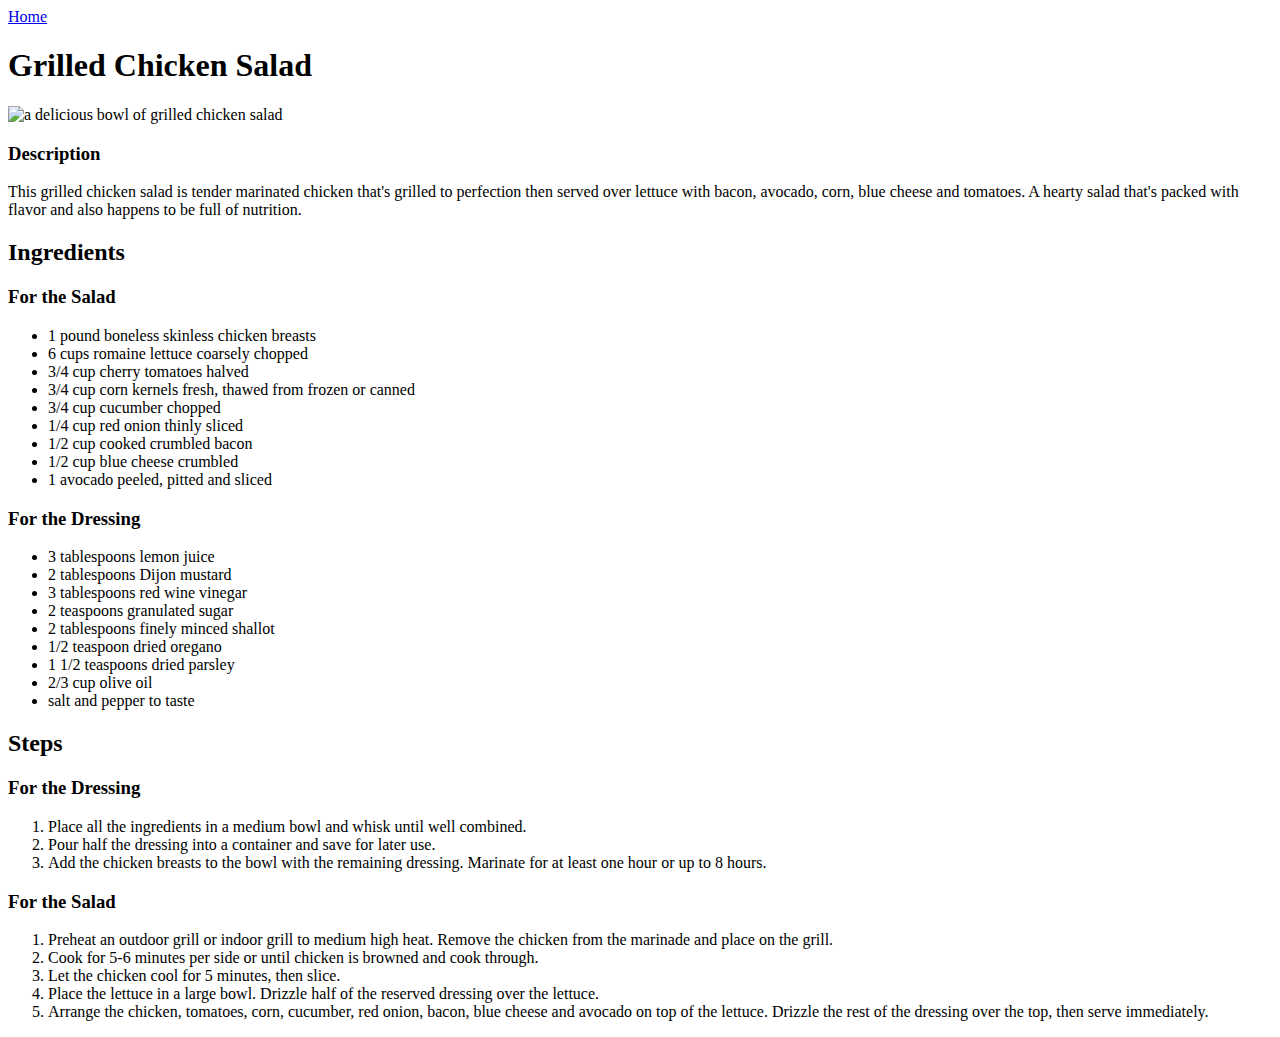
==== recipes/grilled-chicken-salad.html @ de26a374 "Add new recipe files and update index" ====
<!DOCTYPE html>
<html lang="en">
    <head>
        <meta charset="UTF-8">
        <title>Grilled Chicken Salad</title>
    </head>

    <body>
        <a href="../index.html">Home</a>

        <h1>Grilled Chicken Salad</h1>
        <img src="https://www.dinneratthezoo.com/wp-content/uploads/2020/12/grilled-chicken-salad-4.jpg" alt="a delicious bowl of grilled chicken salad">

        <h3>Description</h3>
        <p>This grilled chicken salad is tender marinated chicken that's grilled to perfection then served over lettuce with bacon, avocado, corn, blue cheese and tomatoes. A hearty salad that's packed with flavor and also happens to be full of nutrition.</p>

        <h2>Ingredients</h2>
        <h3>For the Salad</h3>
        <ul>
            <li>1 pound boneless skinless chicken breasts</li>
            <li>6 cups romaine lettuce coarsely chopped</li>
            <li>3/4 cup cherry tomatoes halved</li>
            <li>3/4 cup corn kernels fresh, thawed from frozen or canned</li>
            <li>3/4 cup cucumber chopped</li>
            <li>1/4 cup red onion thinly sliced</li>
            <li>1/2 cup cooked crumbled bacon</li>
            <li>1/2 cup blue cheese crumbled</li>
            <li>1 avocado peeled, pitted and sliced</li>
        </ul>
        <h3>For the Dressing</h3>
        <ul>
            <li>3 tablespoons lemon juice</li>
            <li>2 tablespoons Dijon mustard</li>
            <li>3 tablespoons red wine vinegar</li>
            <li>2 teaspoons granulated sugar</li>
            <li>2 tablespoons finely minced shallot</li>
            <li>1/2 teaspoon dried oregano</li>
            <li>1 1/2 teaspoons dried parsley</li>
            <li>2/3 cup olive oil</li>
            <li>salt and pepper to taste</li>
        </ul>

        <h2>Steps</h2>
        <h3>For the Dressing</h3>
        <ol>
            <li>Place all the ingredients in a medium bowl and whisk until well combined.</li>
            <li>Pour half the dressing into a container and save for later use.</li>
            <li>Add the chicken breasts to the bowl with the remaining dressing. Marinate for at least one hour or up to 8 hours.
            </li>
        </ol>
        <h3>For the Salad</h3>
        <ol>
            <li>Preheat an outdoor grill or indoor grill to medium high heat. Remove the chicken from the marinade and place on the grill.</li>
            <li>Cook for 5-6 minutes per side or until chicken is browned and cook through.</li>
            <li>Let the chicken cool for 5 minutes, then slice.</li>
            <li>Place the lettuce in a large bowl. Drizzle half of the reserved dressing over the lettuce.</li>
            <li>Arrange the chicken, tomatoes, corn, cucumber, red onion, bacon, blue cheese and avocado on top of the lettuce. Drizzle the rest of the dressing over the top, then serve immediately.</li>
        </ol>
    </body>
</html>
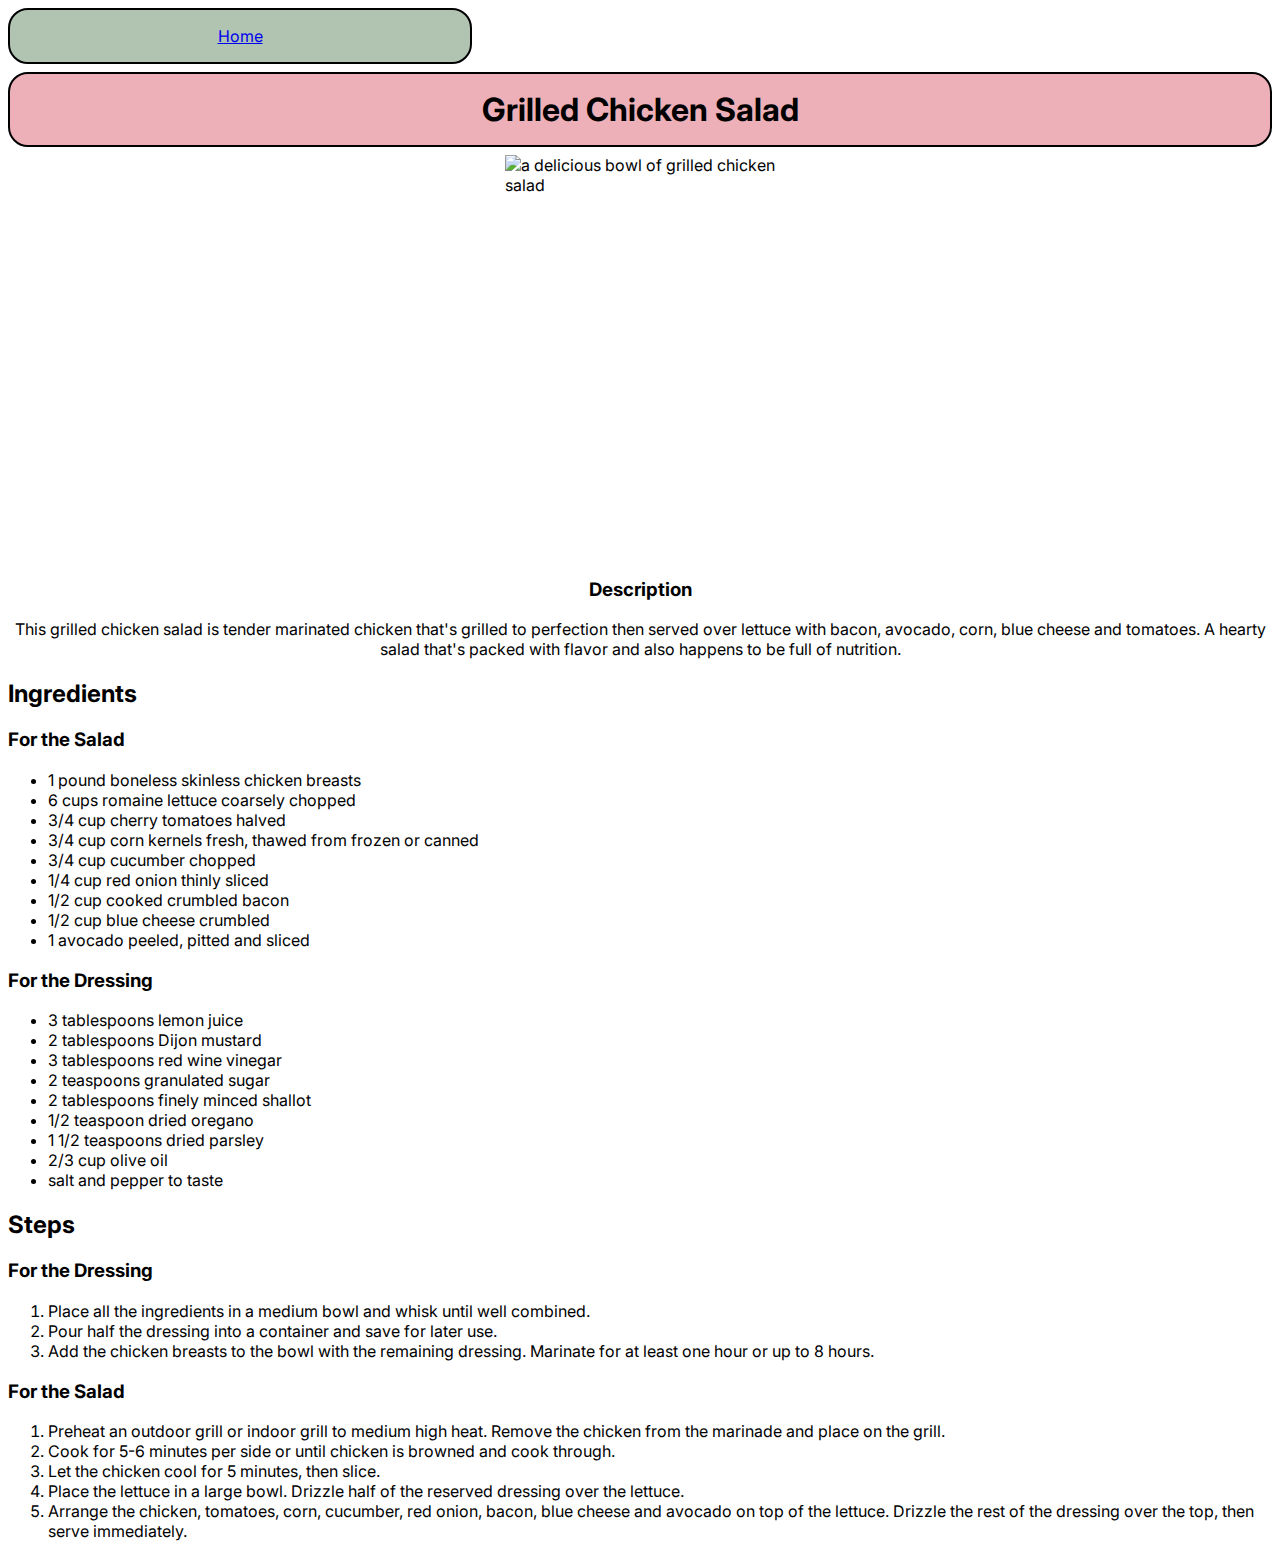
==== commit 9a879ce9: "Add CSS to recipes and update index.html" ====
--- a/recipes/grilled-chicken-salad.html
+++ b/recipes/grilled-chicken-salad.html
@@ -3,17 +3,24 @@
     <head>
         <meta charset="UTF-8">
         <title>Grilled Chicken Salad</title>
+        <link rel="stylesheet" href="../styles.css">
+        <!-- fonts embedded from google -->
+        <link rel="preconnect" href="https://fonts.googleapis.com">
+        <link rel="preconnect" href="https://fonts.gstatic.com" crossorigin>
+        <link href="https://fonts.googleapis.com/css2?family=Inter:ital,opsz,wght@0,14..32,100..900;1,14..32,100..900&display=swap" rel="stylesheet">
     </head>
 
-    <body>
-        <a href="../index.html">Home</a>
+    <body class="recipe">
+        <a href="../index.html" class="home">Home</a>
 
-        <h1>Grilled Chicken Salad</h1>
-        <img src="https://www.dinneratthezoo.com/wp-content/uploads/2020/12/grilled-chicken-salad-4.jpg" alt="a delicious bowl of grilled chicken salad">
+        <h1 class="title">Grilled Chicken Salad</h1>
+        <img src="https://www.dinneratthezoo.com/wp-content/uploads/2020/12/grilled-chicken-salad-4.jpg" alt="a delicious bowl of grilled chicken salad" width="270" height="404">
 
-        <h3>Description</h3>
-        <p>This grilled chicken salad is tender marinated chicken that's grilled to perfection then served over lettuce with bacon, avocado, corn, blue cheese and tomatoes. A hearty salad that's packed with flavor and also happens to be full of nutrition.</p>
-
+        <div class="description">
+            <h3>Description</h3>
+            <p>This grilled chicken salad is tender marinated chicken that's grilled to perfection then served over lettuce with bacon, avocado, corn, blue cheese and tomatoes. A hearty salad that's packed with flavor and also happens to be full of nutrition.</p>
+        </div>
+        
         <h2>Ingredients</h2>
         <h3>For the Salad</h3>
         <ul>
--- a/styles.css
+++ b/styles.css
@@ -0,0 +1,52 @@
+body.index {
+    font-family: "Inter", sans-serif;
+    background-color: white;
+    text-align: center;
+    box-sizing: border-box;
+}
+
+.title {
+    background-color: #edafb8;
+    padding: 16px 8px;
+    margin: auto;
+    border: 2px solid black;
+    text-align: center;
+    border-radius: 20px;
+}
+
+.list {
+    display: inline-block;
+    list-style-type: none;
+    margin: 0;
+    padding: 20px;
+    background-color: #b0c4b1;
+    border-radius: 20px;
+}
+
+.list a {
+    color: white;
+}
+
+.home {
+    display: block;
+    background-color: #b0c4b1;
+    padding: 16px 8px;
+    margin: 8px 800px 8px auto;
+    border: 2px solid black;
+    border-radius: 20px;
+    text-align: center;
+    
+}
+
+body.recipe {
+    font-family: "Inter", sans-serif;
+}
+
+img {
+    display: block;
+    margin: 8px auto;
+}
+
+.description {
+    text-align: center;
+}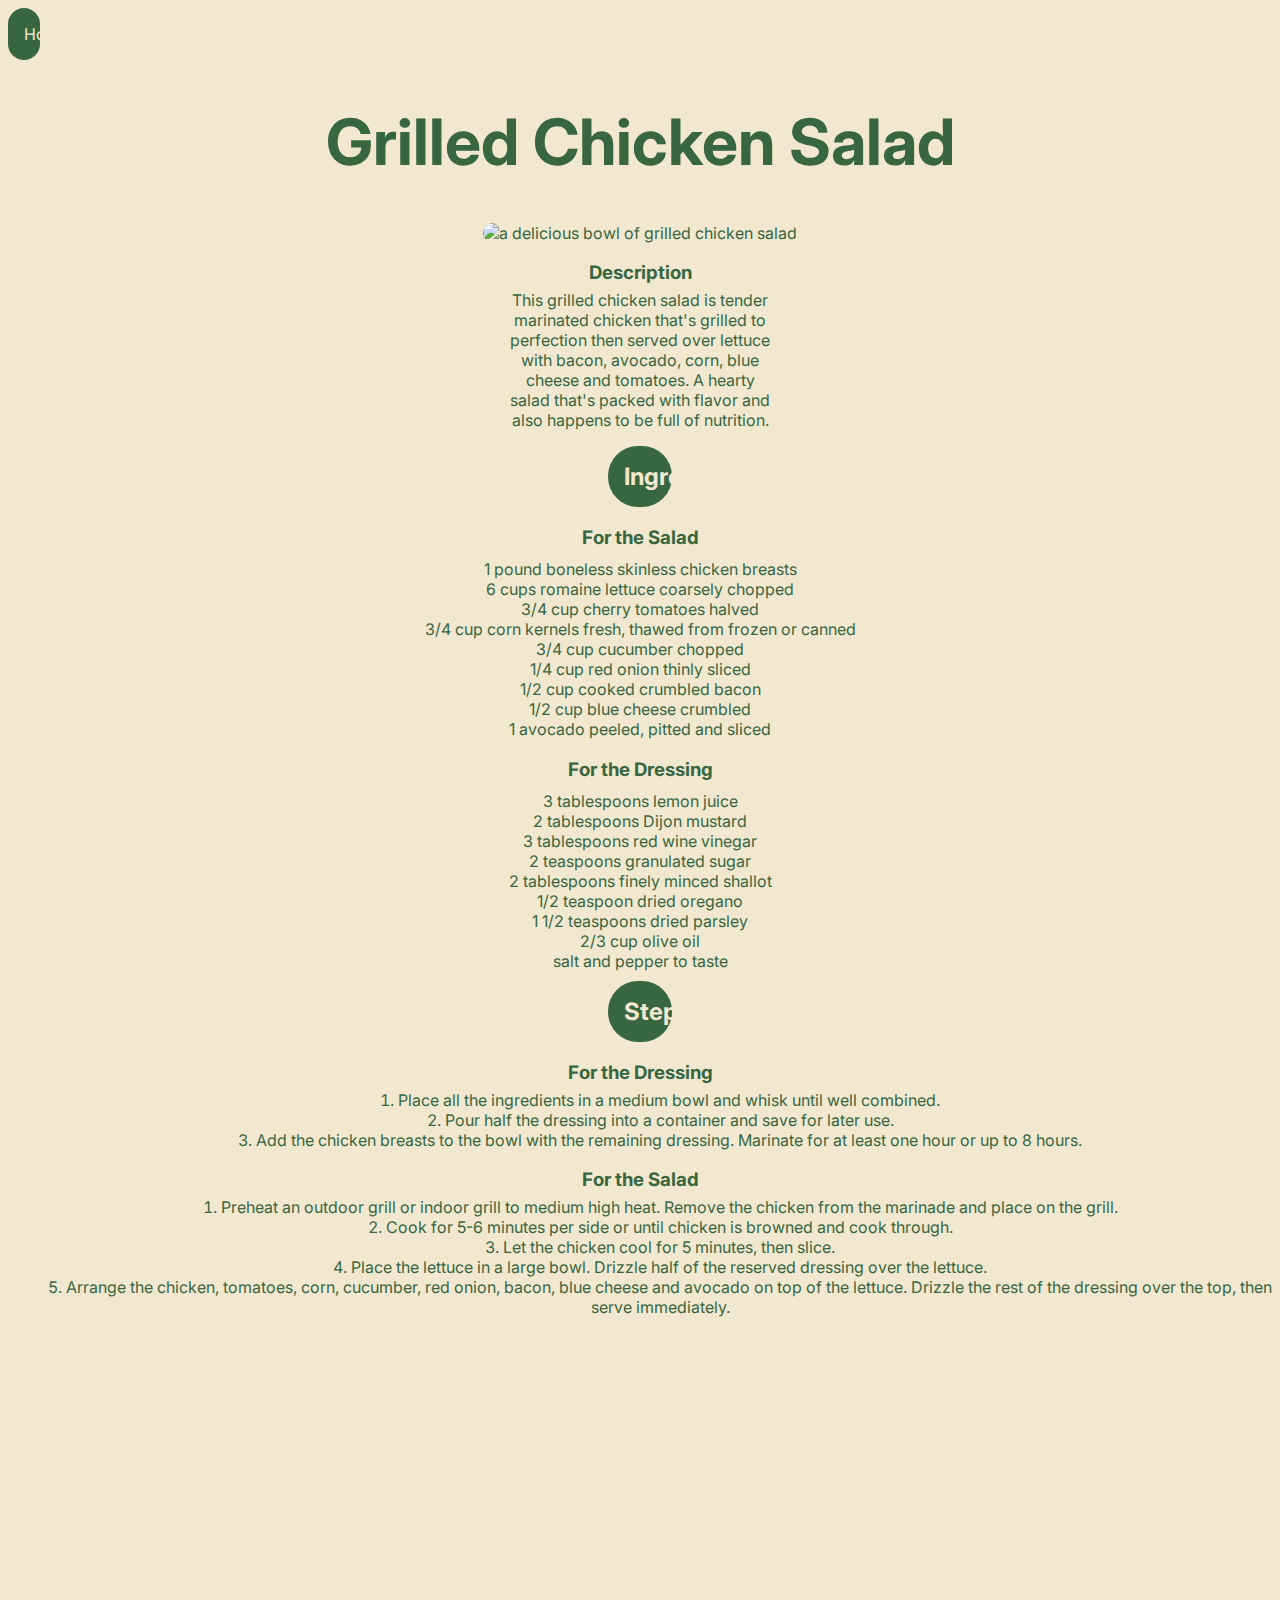
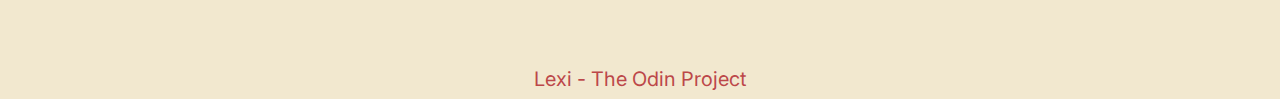
==== commit 827f1c6e: "Completely restyle all files" ====
--- a/recipes/grilled-chicken-salad.html
+++ b/recipes/grilled-chicken-salad.html
@@ -3,7 +3,7 @@
     <head>
         <meta charset="UTF-8">
         <title>Grilled Chicken Salad</title>
-        <link rel="stylesheet" href="../styles.css">
+        <link rel="stylesheet" href="./styles.css">
         <!-- fonts embedded from google -->
         <link rel="preconnect" href="https://fonts.googleapis.com">
         <link rel="preconnect" href="https://fonts.gstatic.com" crossorigin>
@@ -13,7 +13,7 @@
     <body class="recipe">
         <a href="../index.html" class="home">Home</a>
 
-        <h1 class="title">Grilled Chicken Salad</h1>
+        <h1 class="recipe-title">Grilled Chicken Salad</h1>
         <img src="https://www.dinneratthezoo.com/wp-content/uploads/2020/12/grilled-chicken-salad-4.jpg" alt="a delicious bowl of grilled chicken salad" width="270" height="404">
 
         <div class="description">
@@ -63,5 +63,10 @@
             <li>Place the lettuce in a large bowl. Drizzle half of the reserved dressing over the lettuce.</li>
             <li>Arrange the chicken, tomatoes, corn, cucumber, red onion, bacon, blue cheese and avocado on top of the lettuce. Drizzle the rest of the dressing over the top, then serve immediately.</li>
         </ol>
+
+        <footer class="color-change">
+            Lexi - The Odin Project
+        </footer>
+        
     </body>
 </html>--- a/recipes/styles.css
+++ b/recipes/styles.css
@@ -0,0 +1,61 @@
+.recipe {
+    font-family: "Inter", sans-serif;
+    background-color: #f2e8cf;
+    text-align: center;
+    box-sizing: border-box;
+    color: #386641;
+    padding: 0;
+}
+
+a.home {
+    display: block;
+    background-color: #386641;
+    text-align: left;
+    padding: 16px;
+    margin-right: 1800px;
+    color: #f2e8cf;
+    text-decoration: none;
+    border-radius: 30px;
+}
+
+.recipe-title {
+    font-size: 64px;
+}
+
+img, a.home {
+    border-radius: 30px;
+}
+
+.description {
+    margin: auto 500px;
+}
+
+ul {
+    display: inline;
+    list-style: none;
+}
+
+ol {
+    list-style-position: inside;
+}
+
+h2 {
+    background-color: #386641;
+    color: #f2e8cf;
+    padding: 16px;
+    margin: 10px 600px;
+    border-radius: 30px;
+}
+
+h3 {
+    margin-bottom: -10px;
+}
+
+.color-change {
+    color: #bc4749;
+}
+
+footer {
+    font-size: 20px;
+    margin-top: 350px;
+}